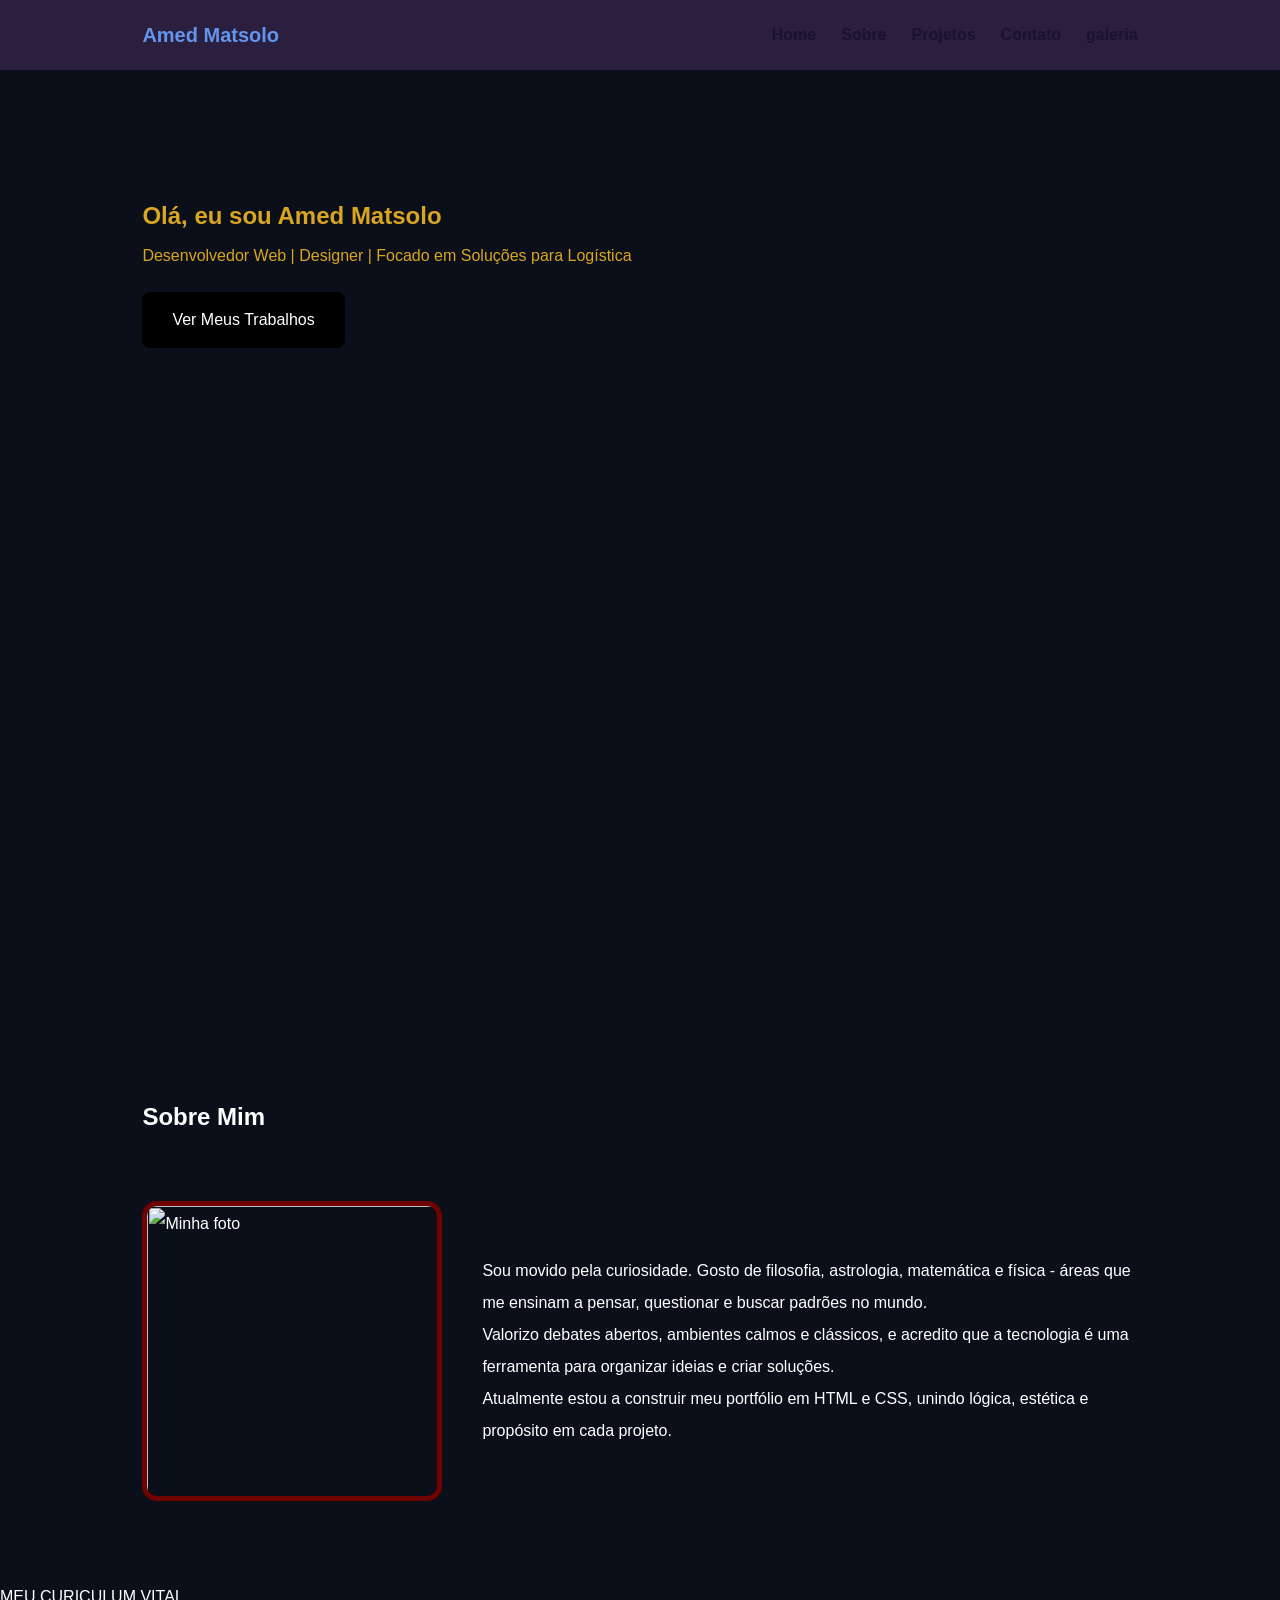
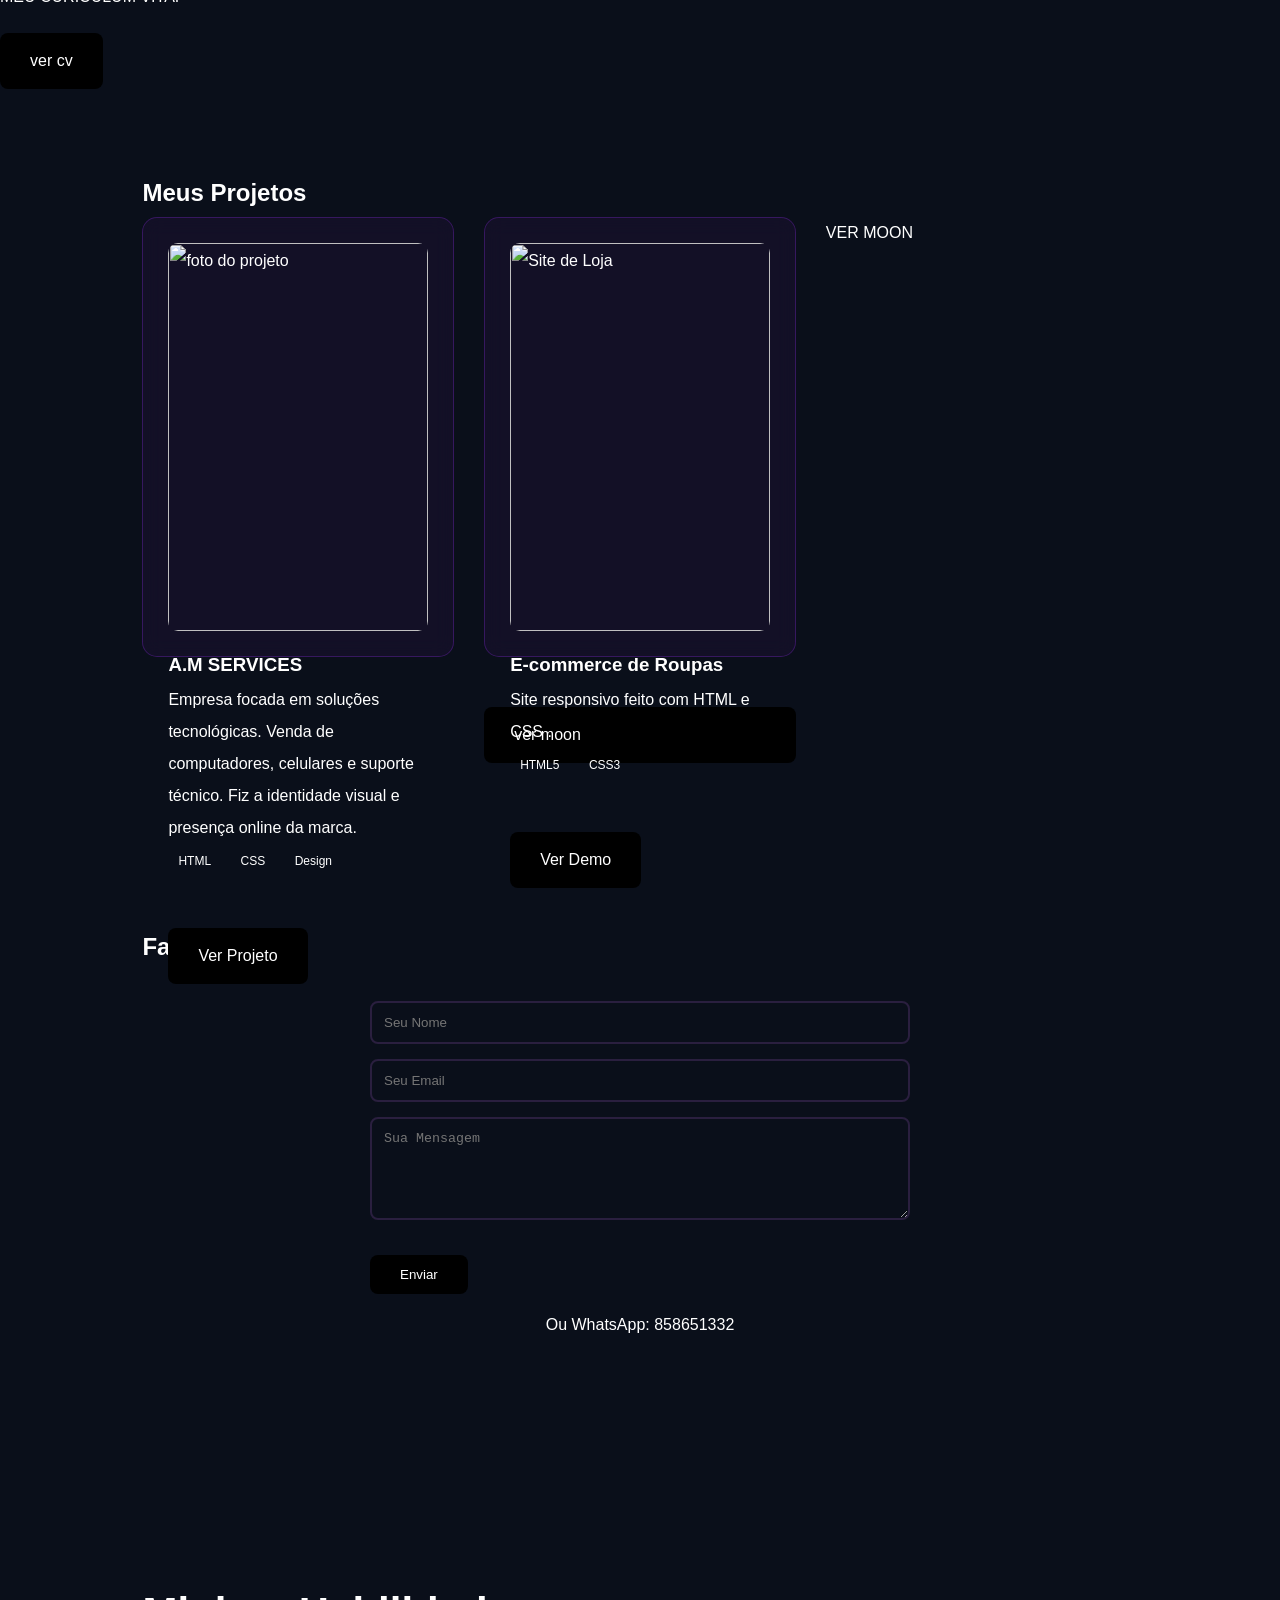
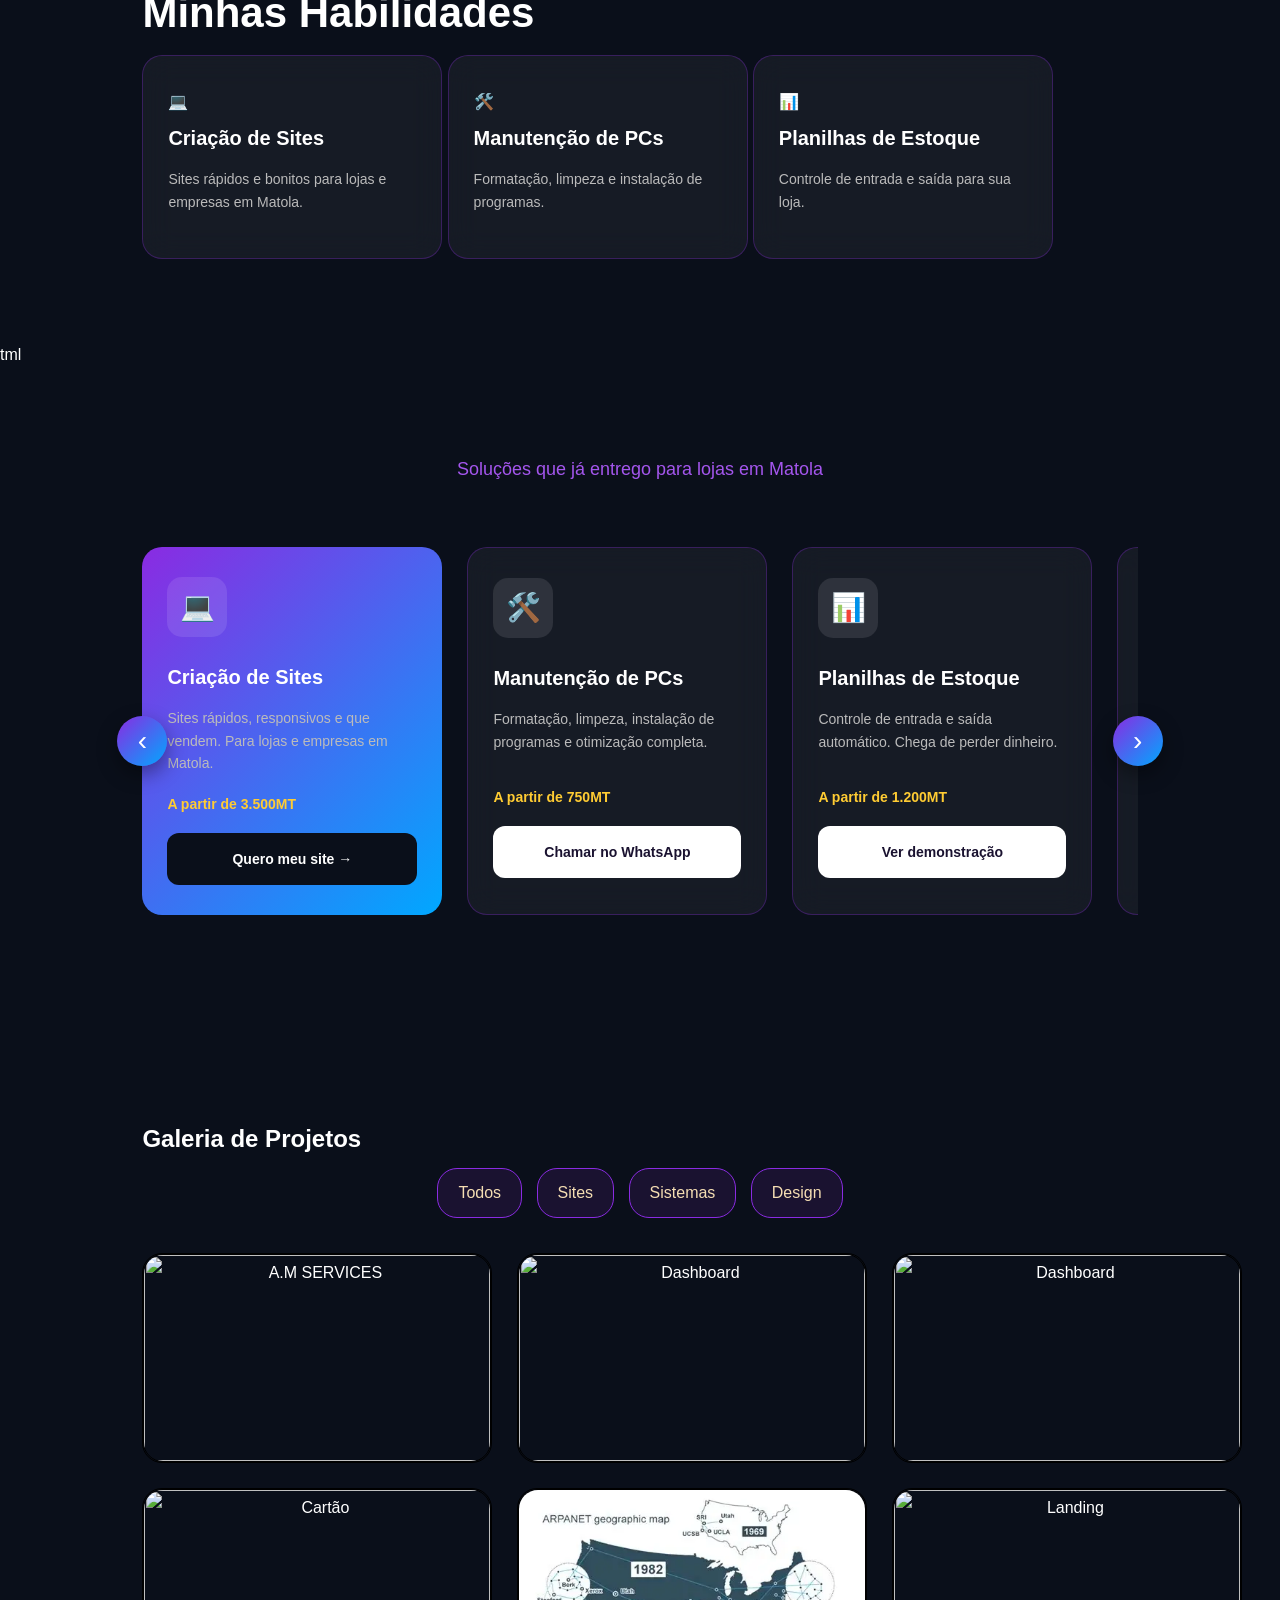
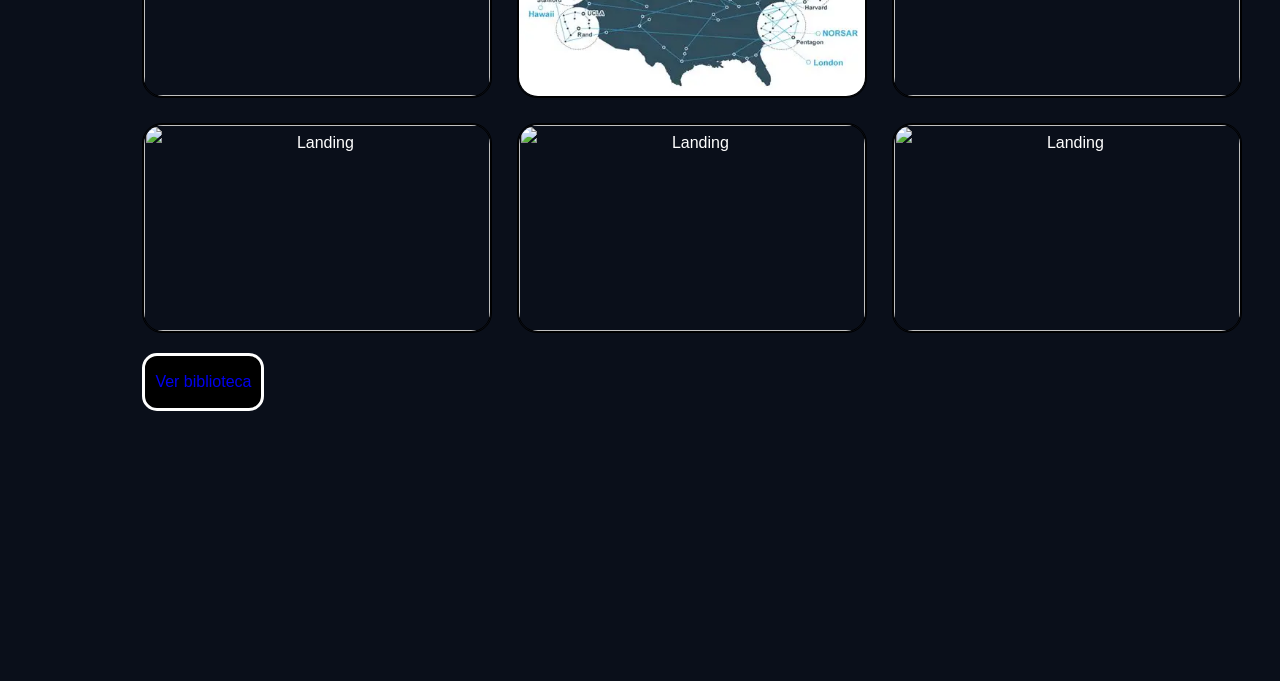
==== index.html @ 39c35de9 "Rename index.html.html to index.html" ====
html<!DOCTYPE html>
<html lang="pt">
<head>
    <meta charset="UTF-8">
    <meta name="viewport" content="width=device-width, initial-scale=1.0">
    <link rel="stylesheet" href="aammsccs.css">
    <title>Amed Jorge Sergio Matsolo | Portfólio</title>
    
    <style>

    </style>
</head>
<body>
    
    <header>
        <nav>
            <h1>Amed Matsolo</h1>
            <ul>
                <li><a href="#hero">Home</a></li>
                <li><a href="#sobre">Sobre</a></li>
                <li><a href="#projetos">Projetos</a></li>
                <li><a href="#contato">Contato</a></li>
                <li><a href="#galeria">galeria</a></li>
            </ul>
        </nav>
    </header>

    <main>
        <section id="hero">
          <div class="ssobre">
            <h1 style="color: goldenrod;">Olá, eu sou <span>Amed Matsolo</span></h1>
            <p style="color: goldenrod;">Desenvolvedor Web | Designer | Focado em Soluções para Logística</p>
            <a href="#projetos" class="btn">Ver Meus Trabalhos</a>
          </div>
        </section>

        <section id="sobre">
            <h2>Sobre Mim</h2>
            <div style="display:flex; gap:40px; flex-wrap:wrap; align-items:center;">
                <img src="./Portifolio_files/20260327_141624.jpg" alt="Minha foto" class="minha-foto">
                <div class="amed">
                    <p>Sou movido pela curiosidade. Gosto de filosofia, astrologia, matemática e física - áreas que me ensinam a pensar, questionar e buscar padrões no mundo.</p>
                    <p>Valorizo debates abertos, ambientes calmos e clássicos, e acredito que a tecnologia é uma ferramenta para organizar ideias e criar soluções.</p>
                    <p>Atualmente estou a construir meu portfólio em HTML e CSS, unindo lógica, estética e propósito em cada projeto.</p>
                </div>
            </div>
        </section>
        <div>
  <P>MEU CURICULUM VITAI</P>
 <div class="CV"><a href="c:\Users\USER\Documents\Vagner\amed" class="btn">ver cv</a></div>
 <div class="item">
 </div>
                                                                    
        <section id="projetos">
            <h2>Meus Projetos</h2>
            <div class="projetos-grid">
                
                <div class="card">
                    <img src="./Portifolio_files/ChatGPT Image Apr 18, 2026, 11_29_19 AM.png" alt="foto do projeto">
                    <h3>A.M SERVICES</h3>
                    <p>Empresa focada em soluções tecnológicas. Venda de computadores, celulares e suporte técnico. Fiz a identidade visual e presença online da marca.</p>
                    <span class="tag">HTML</span> <span class="tag">CSS</span> <span class="tag">Design</span>
                    <br><br>
                    <a href="./bi/SheltonBI-1.html" target="_blank" class="btn">Ver Projeto</a>
                </div>

                <div class="card">
                    <img src="./Portifolio_files/IMG_0594.jpeg" alt="Site de Loja">
                    <h3>E-commerce de Roupas</h3>
                    <p>Site responsivo feito com HTML e CSS .</p>
                    <span class="tag">HTML5</span> <span class="tag">CSS3</span>
                    <br><br>
                    <a href="c:\Users\USER\Documents\Vagner\pppp" target="_blank" class="btn">Ver Demo</a>
                </div>
                <P>VER MOON</P>
<DIV class="MOON"></DIV><a href="Untitled-1.html" class="btn">ver moon</a></div>
<div class="item">
</body>

            </div>
        </section>
        
        <section id="contato">
            <h2>Fale Comigo</h2>
            <form class="form">
                <input type="text" placeholder="Seu Nome" required> 
                <input type="email" placeholder="Seu Email" required>
                <textarea rows="5" placeholder="Sua Mensagem" required></textarea>
                <button type="submit" class="btn">Enviar</button>
                <p style="text-align:center; margin-top:15px;">Ou WhatsApp: 858651332</p>
            </form>
        </section>
    </main>

    <footer>
        
    </footer>
   
<section id="servicos">
  <h2>Minhas Habilidades</h2>
  <div style="display:grid; grid-template-columns: repeat(auto-fit, minmax(150px, 1fr)); gap:20px;" class="nnn">
    <div class="card">💻 <h3>Criação de Sites</h3><p>Sites rápidos e bonitos para lojas e empresas em Matola.</p></div>
    <div class="card">🛠️ <h3>Manutenção de PCs</h3><p>Formatação, limpeza e instalação de programas.</p></div>
    <div class="card">📊 <h3>Planilhas de Estoque</h3><p>Controle de entrada e saída para sua loja.</p></div>
  </div>
</section>
tml<section id="servicos">
  
  <p class="subtitulo">Soluções que já entrego para lojas em Matola</p>
  
  <div class="carrossel-wrapper">
    <button class="carrossel-btn prev" onclick="document.querySelector('.carrossel').scrollBy({left: -320, behavior: 'smooth'})">‹</button>
    
    <div class="carrossel">
      <div class="card destaque">
        <div class="icon-box">💻</div>
        <h3>Criação de Sites</h3>
        <p>Sites rápidos, responsivos e que vendem. Para lojas e empresas em Matola.</p>
        <span class="preco">A partir de 3.500MT</span>
        <a href="#contato" class="btn-card">Quero meu site →</a>
      </div>

      <div class="card">
        <div class="icon-box">🛠️</div>
        <h3>Manutenção de PCs</h3>
        <p>Formatação, limpeza, instalação de programas e otimização completa.</p>
        <span class="preco">A partir de 750MT</span>
        <a href="https://wa.me/258858651332" class="btn-card">Chamar no WhatsApp</a>
      </div>

      <div class="card">
        <div class="icon-box">📊</div>
        <h3>Planilhas de Estoque</h3>
        <p>Controle de entrada e saída automático. Chega de perder dinheiro.</p>
        <span class="preco">A partir de 1.200MT</span>
        <a href="#contato" class="btn-card">Ver demonstração</a>
      </div>

      <div class="card">
        <div class="icon-box">🎨</div>
        <h3>Identidade Visual</h3>
        <p>Logotipo, cartão e artes para sua marca ficar profissional.</p>
        <span class="preco">A partir de 900MT</span>
        <a href="#contato" class="btn-card">Criar minha marca</a>
      </div>

      <div class="card">
        <div class="icon-box">🌐</div>
        <h3>Redes e Suporte</h3>
        <p>Configuração de rede, impressoras e suporte remoto em Matola.</p>
        <span class="preco">A partir de 500MT</span>
        <a href="#contato" class="btn-card">Preciso de suporte</a>
      </div>
    </div>

    <button class="carrossel-btn next" onclick="document.querySelector('.carrossel').scrollBy({left: 320, behavior: 'smooth'})">›</button>
  </div>
</section>


</section>
<section id="projetos">
  <h2>Galeria de Projetos</h2>
  


  <!-- Botões do filtro -->
  <input type="radio" name="filtro" id="todos" checked>
  <input type="radio" name="filtro" id="sites">
  <input type="radio" name="filtro" id="sistemas">
  <input type="radio" name="filtro" id="design">

  <div class="filtro">
    <label for="todos" style="color:wheat">Todos</label>
    <label for="sites" style="color:wheat">Sites</label>
    <label for="sistemas" style="color:wheat">Sistemas</label>
    <label for="design" style="color:wheat">Design</label>

  <!-- GALERIA -->
  <div class="galeria" id="galeria" style="margin-top: 30Px">
    
    <!-- PROJETO 1 -->
      <div class="fora">
          <div class="corpo">
    <div class="item-site">
      <img src="./Portifolio_files/ChatGPT Image Apr 18, 2026, 11_29_19 AM.png" alt="A.M SERVICES">
    </div>
      <div class="info">
        <div class="overlay"><a href="./bi/SheltonBI-1.html" target="_blank" class="btn">Ver Projeto</a></div>
        <h3>A.M SERVICES</h3>
        <p>Loja de tecnologia + identidade visual.</p>
        <span class="tag">HTML</span><span class="tag">CSS</span>
      </div>
    </div>
    </div>

    <!-- PROJETO 2 -->
      <div class="fora">
          <div class="corpo">
    <div class="item-site">
      <img src="c:\Users\USER\Downloads\WhatsApp Image 2026-09-11 at 16.04.09.jpeg??text=Dashboard" alt="Dashboard" alt="E-commerce">
    </div>
    <div class="info">
      <h3>E-commerce de Roupas</h3>
      <div class="overlay"><a href="c:\Users\USER\Documents\Vagner\furto.html" class="btn">Ver Demo</a></div>
        <p>Loja online responsiva feita com Flexbox e Grid.</p>
        <span class="tag">HTML5</span><span class="tag">CSS3</span>
      </div>
    </div>
    </div>

    <!-- PROJETO 3 -->
      <div class="fora">
          <div class="corpo">
    <div class="item-site">
      <img src="c:\Users\USER\Downloads\WhatsApp Image 2026-09-14 at 19.31.49.jpeg?text=Dashboard" alt="Dashboard">
    </div>
    <div class="info">
      <h3>SOZ</h3>
      <div class="overlay"><a href="major.html" class="btn">Ver Código</a></div>
        <p>Sistema de controle de entrada e saída.😎😎😎</p>
        <span class="tag">Excel</span><span class="tag">Logística</span>
      </div>
    </div>
    </div>

    <!-- PROJETO 4 -->
      <div class="fora">
          <div class="corpo">
    <div class="item-site">
      <img src="c:\Users\USER\Pictures\WhatsApp Image 2026-04-09 at 13.09.39.jpeg" alt="Cartão">
    </div>
    <div class="info">
      <div class="overlay"><a href="pratos/.pratos.html" class="btn">Ver Arte</a></div>
      <h3>wallpeper</h3>
        <p>jim.👌👌</p>
        <span class="tag">Canva</span><span class="tag">Design</span>
      </div>
    </div>
    </div>

    <!-- PROJETO 5 - Calculadora -->
      <div class="fora">
          <div class="corpo">
    <div class="item-site">
      <img src="th.webp" alt="Frete">
    </div>
      <div class="info">
        <div class="overlay"><a href="c:\Users\USER\Videos\Download (59).mp4" class="btn">Ver Demo</a></div>
        <h3>fundanmentos de rede🫆</h3>
        <p>Redes Moz.</p>
        <span class="tag">Logística</span><span class="tag">HTML</span>
      </div>
    </div>
    </div>

    <!-- PROJETO 6 -->
      <div class="fora">
          <div class="corpo">
    <div class="item-site">
      <img src="c:\Users\USER\Documents\Vagner\755\WhatsApp Image 2026-05-28 at 11.33.59.jpeg?text=Landing+Page" alt="Landing">
    </div>
    <div class="info">
      <h3>Amigo</h3>
      <div class="overlay"><a href="c:\Users\USER\Downloads\Download - 2026-08-21T195315.033.mp4" class="btn">Ver Site</a></div>
        <p>Página de amigos Maxixe.</p>
        <span class="tag">HTML</span><span class="tag">CSS</span>
      </div>
  </div>
  </div>
    
    <!-- PROJETO 7 -->
      <div class="fora">
          <div class="corpo">
    <div class="item-site">
      <img src="c:\Users\USER\AppData\Local\Packages\5319275A.WhatsAppDesktop_cv1g1gvanyjgm\LocalState\sessions\657BAB623317512B9E743593FB88D15BD7DDBF62\transfers\2026-38\WhatsApp Image 2026-09-20 at 13.34.01.jpeg" alt="Landing">
    </div>
      <div class="info">
        <div class="overlay"><a href="c:\Users\USER\Videos\Download (38).mp4" class="btn">Ver Site</a></div>
        <h3>Medalhas</h3>
        <p>basquet bool Maxixe.</p>
        <span class="tag">HTML</span><span class="tag">CSS</span>
      </div>
    </div>
    </div>
     <!-- PROJETO 8 -->
       <div class="fora">
          <div class="corpo">
    <div class="item-site">
      <img src="c:\Users\USER\Pictures\0d5f95fd01641f6e63c42af02e001db8.jpg" alt="Landing">
    </div>
      <div class="info">
        <div class="overlay"><a href="c:\Users\USER\Documents\Vagner\video\Download (16).mp4" class="btn">Ver Site</a></div>
        <h3>videos</h3>
        <p>videos.</p>
        <span class="tag">HTML</span><span class="tag">CSS</span>
      </div>
    </div>
    </div>
    
       <!-- PROJETO 9 -->
        <div class="fora">
          <div class="corpo">
    <div class="item-site">
      <img src="c:\/Users/USER/Downloads/maxresdefault (1).jpg?text=Landing+Page" alt="Landing">
    </div>
    <div class="info">
      <div class="overlay"><a href="c:\Users\USER\Videos\Download (61).mp4" class="btn">Ver Site</a></div>
      <h3>Idolo</h3>
      <p>Hernani da silva.</p>
        <span class="tag">HTML</span><span class="tag">CSS</span>
      </div>
    
    </div>
  </div>
    
  </div>
  <a href="biblioteca/biblioteca.html"><div class="bib">Ver biblioteca</div></a>
</section>
<section>
<div>
 
</body>
</html>
---- aammsccs.css ----
:root {
            --fundo:var(--card)       
            --Primaria:var(--texto)  
            --secundaria:var(--fundo)  
            -- texto:var(--fundo)     
            -- card:var(--fundo)       
        }
    

        * {
            margin: 0;
            padding: 0;
            box-sizing: border-box;
            scroll-behavior: smooth;
            --fundo:var(--card)
        }
        #hero{
            background-image: url(imagens/amed.jpeg);
background-size: cover;
background-repeat: no-repeat;
width: 100%;
height: 100%;
        }

        body {
            font-family: 'Poppins', sans-serif;
            background-color: #0a0f1a;
            color: #fff;
            line-height: 2;
            
            
        }

        /* HEADER E NAV */
        header {
            position: fixed;
            top: 0;
            width: 100%;
            background-color: #2a1f3f;
            backdrop-filter: blur(10px);
            z-index: 1000;
            border: bottom 1px; color: #1a1230;
        }
        nav {
            display: flex;
            justify-content: space-between;
            align-items: center;
            padding: 15px 8%;
            max-width: 1200px;
            margin: auto;
        }
        nav h1 {
            font-size: 20px;
            color: cornflowerblue;
        }
        nav ul {
            list-style: none;
            display: flex;
            gap: 25px;
        }
        nav ul li a {
            color: var(--texto);
            text-decoration: none;
            font-weight: 600;
            transition: 0.5s;
        }
        nav ul li a:hover {
            color: aliceblue;
        }

        nav a:hover{
            transform: translateY(-5Px);        }

        /* SEÇÕES */
        main { padding-top: 80px; } /* Espaço pra nav fixa */

        section {
            padding: 80px 8%;
            max-width: 1200px;
            margin: auto;
        }
     
        .ssobre{
            position: absolute;
            justify-self: right;
        }
        
        .nnn{
            animation: girar 15s linear infinite alternate;
            width: 90%;
    
            max-width: 1350Px;
            display: flex;
        }

        @keyframes girar{
            from{transform: translateX(0);}    
        to{transform: translateX(-50%);}    }

        
        .btn {
            display: inline-block;
            margin-top: 20px;
            padding: 12px 30px;
            background: black;
            color: white;
            border-radius: 8px;
            text-decoration: none;
            border: none;
            cursor: pointer;
            transition: 0.3s;
        }
        .btn:hover {
            background-color: aliceblue;
            transform: translateY(9px);
        }

        /* SOBRE */
        #sobre {
            display: flex;
            gap: 60px;
            align-items: center;
            flex-wrap: wrap;
            margin-top: 1px;
        }
        .minha-foto {
            border:  5px solid rgb(112, 2, 2);;
            width: 300px;
            border-radius: 15px;

        }
        .amed { flex: 1; min-width: 300px; }

        /* PROJETOS */
        .projetos-grid {
            display: grid;
            grid-template-columns: repeat(auto-fit, minmax(300px, 1fr));
            gap: 30px;
        }
        .card {
            background: rgba(26, 18, 48, 0.6);
            backdrop-filter: blur(10px);
            border: 1px solid rgba(138, 43, 226, 0.3);
            border-radius: 15px;
            padding: 25px;
            transition: 0.3s;
        }
        .card:hover {
            transform: translateX(-10px);
            border-color: var(--secundaria);
        }
        .card img {
            width: 100%;
            border-radius: 10px;
            margin-bottom: 15px;
        }
        .tag {
            background: var(--secundaria);
            color: var(--fundo);
            padding: 5px 10px;
            border-radius: 5px;
            font-size: 12px;
            margin-right: 5px;
        }

        /* CONTATO */
        .form {
            max-width: 600px;
            margin: auto;
            background: var(--card);
            padding: 30px;
            border-radius: 15px;
        }
        input, textarea {
            width: 100%;
            padding: 12px;
            margin-bottom: 15px;
            background: var(--fundo);
            border: 2px solid #2a1f3f;
            border-radius: 8px;
            color: var(--texto);
        }
        input:focus, textarea:focus {
            border-color: var(--secundaria);
            outline: none;
        }

        /* FOOTER */
        footer {
            text-align: center;
            padding: 20px;
            background: var(--card);
        }

        /* RESPONSIVO */
        @media (max-width: 768px) {
            nav ul { display: none; }
            #hero h1 { font-size: 32px; }
            #sobre { flex-direction: column; text-align: center; }
        }
    
.whatsapp-float{
  position:fixed; bottom:20px; right:20px;
  background:#25D366; color:white;
  padding:15px 20px; border-radius:50px;
  text-decoration:none; font-weight:bold;
  box-shadow:0 5px 15px rgba(0,0,0,0.3);
  z-index:9999;
}

 .filtro { text-align:center; margin-bottom:30px; }
    .filtro label {
      background:#1a1230; border:1px solid #8a2be2;
      padding:8px 20px; border-radius:20px;
      margin:5px; cursor:pointer; transition:0.3s;
      display:inline-block;
    }
    .filtro label:hover { background:#8a2be2; }

    /* Esconde os radios */
    input[type="radio"] { display:none; }

    /* Lógica do filtro */
    #todos:checked ~ .galeria .item { display:block; }
    #sites:checked ~ .galeria .site { display:block; }
    #sites:checked ~ .galeria .item:not(.site) { display:none; }
    
    #sistemas:checked ~ .galeria .sistema { display:block; }
    #sistemas:checked ~ .galeria .item:not(.sistema) { display:none; }

    #design:checked ~ .galeria .design { display:block; }
    #design:checked ~ .galeria .item:not(.design) { display:none; }
    
    .CV{
        display: flexbox;
        justify-content:flex-start
    }
css#servicos {
  background: linear-gradient(135deg, #0a0f1a 0%, #1a1230 100%);
  padding: 100px 5%;
}
#servicos h2 { color: #fff; font-size: 42px; }
.subtitulo { text-align:center; color:#a456ed; margin-bottom:40px; font-size:18px; }

.carrossel-wrapper {
  position: relative;
  max-width: 1200px;
  margin: auto;
  display: flex;
  align-items: center;
}

.carrossel {
  display: flex;
  gap: 25px;
  overflow-x: auto;
  scroll-snap-type: x mandatory;
  scroll-behavior: smooth;
  padding: 20px 10px 40px;
  scrollbar-width: none;
}
.carrossel::-webkit-scrollbar { display: none; }

#servicos .card {
  min-width: 300px;
  max-width: 320px;
  scroll-snap-align: start;
  background: rgba(255,255,255,0.05);
  backdrop-filter: blur(15px);
  border: 1px solid rgba(138,43,226,0.3);
  border-radius: 20px;
  padding: 30px 25px;
  transition: 0.4s;
  position: relative;
  overflow: hidden;
}
#servicos .card::after {
  content: '';
  position: absolute;
  top: -50%; left: -50%;
  width: 200%; height: 200%;
  background: radial-gradient(circle, rgba(138,43,226,0.15) 0%, transparent 70%);
  opacity: 0; transition: 0.4s;
}
#servicos .card:hover::after { opacity: 1; }
#servicos .card:hover {
  transform: translateX(-12px) scale(1.02);
  border-color: #00a8ff;
  box-shadow: 0 20px 40px rgba(138,43,226,0.3);
}
#servicos .card.destaque {
  background: linear-gradient(135deg, #8a2be2 0%, #00a8ff 100%);
  border: none;
}

.icon-box {
  width: 60px; height: 60px;
  background: rgba(255,255,255,0.1);
  border-radius: 15px;
  display: flex; align-items: center; justify-content: center;
  font-size: 28px; margin-bottom: 20px;
}

#servicos .card h3 { color: #fff; margin-bottom: 10px; font-size: 20px; }
#servicos .card p { color: #bbb; font-size: 14px; line-height: 1.6; min-height: 60px; }
.preco { display: block; color: #ffcc33; font-weight: bold; margin: 15px 0; font-size: 14px; }

.btn-card {
  display: block;
  text-align: center;
  padding: 12px;
  background: #fff;
  color: #1a1230;
  border-radius: 12px;
  text-decoration: none;
  font-weight: 700;
  font-size: 14px;
  transition: 0.3s;
  margin-top: 10px;
}
.btn-card:hover { background: #ffcc33; transform: translateY(-2px); }
.card.destaque .btn-card { background: #0a0f1a; color: #fff; }

/* Botões do carrossel - NÃO simples */
.carrossel-btn {
    position: absolute;
    width: 50px; height: 50px;
    border-radius: 50%;
    border: none;
    background: linear-gradient(135deg, #8a2be2, #00a8ff);
    color: #fff;
    font-size: 28px;
    cursor: pointer;
    z-index: 10;
  box-shadow: 0 8px 20px rgba(0,0,0,0.4);
  transition: 0.3s;
}
.carrossel-btn:hover { transform: scale(1.15); }
.carrossel-btn.prev { left: -25px; }
.carrossel-btn.next { right: -25px; }

@media (max-width: 768px) {
    .carrossel-btn { display: none; }
  #servicos .card { min-width: 280px; }
}


.bib{
    width: fit-content;
    background-color: black;
    border-radius: 15px;
    padding: 10px;
    border: 3px solid white;
    justify-self: center;
    margin-top: 20px;
}

a {
    text-decoration: none;
}

.galeria {
  display:grid;
  grid-template-columns: 1fr 1fr 1fr;
  gap:25px;
  justify-self: center;
  animation: float 2s infinite ease-in-out;r
}
 .overlay {
    position: absolute;
 top:100px; left:110px;
  display:flex; align-items:center; justify-content:center;
  opacity:1; transition:0.3s;
}
.item:hover .overlay { opacity:1; }

.fora{
width: 350px;
height: 210px;
transition: 0.1s;
perspective: 10000000px;
}


.corpo{
    position: relative;
    transition: 0.1s;
    width: 100%;
    height: 100%;
    transform-style: preserve-3d;
    border-radius: 20px;
}

.item-site{
    transition: 0.1s;
    border-radius: 20px;
    width: 100%;
    height: 100%;
    position: absolute;
    backface-visibility: hidden;
    border: 1px solid black;
}

.item-site img {
    border: 1px solid black;
    width: 100%;
    border-radius: 20px;
    height: 100%;
}

.info{
    border: 1px solid black;
    width: 100%;
    height: 100%;
    border-radius: 20px;
    transform: rotateY(180deg);
    position: absolute;
    backface-visibility: hidden;
    background-color: #344c58;
}

.fora:hover .corpo{
    transform: rotateY(180deg);
    transition: 1s;
}

@keyframes float {
    0%{transform: translateY(-10px);}
    50%{transform: translateY(10px);}
    100%{transform: translateY(-10px);}
    
}
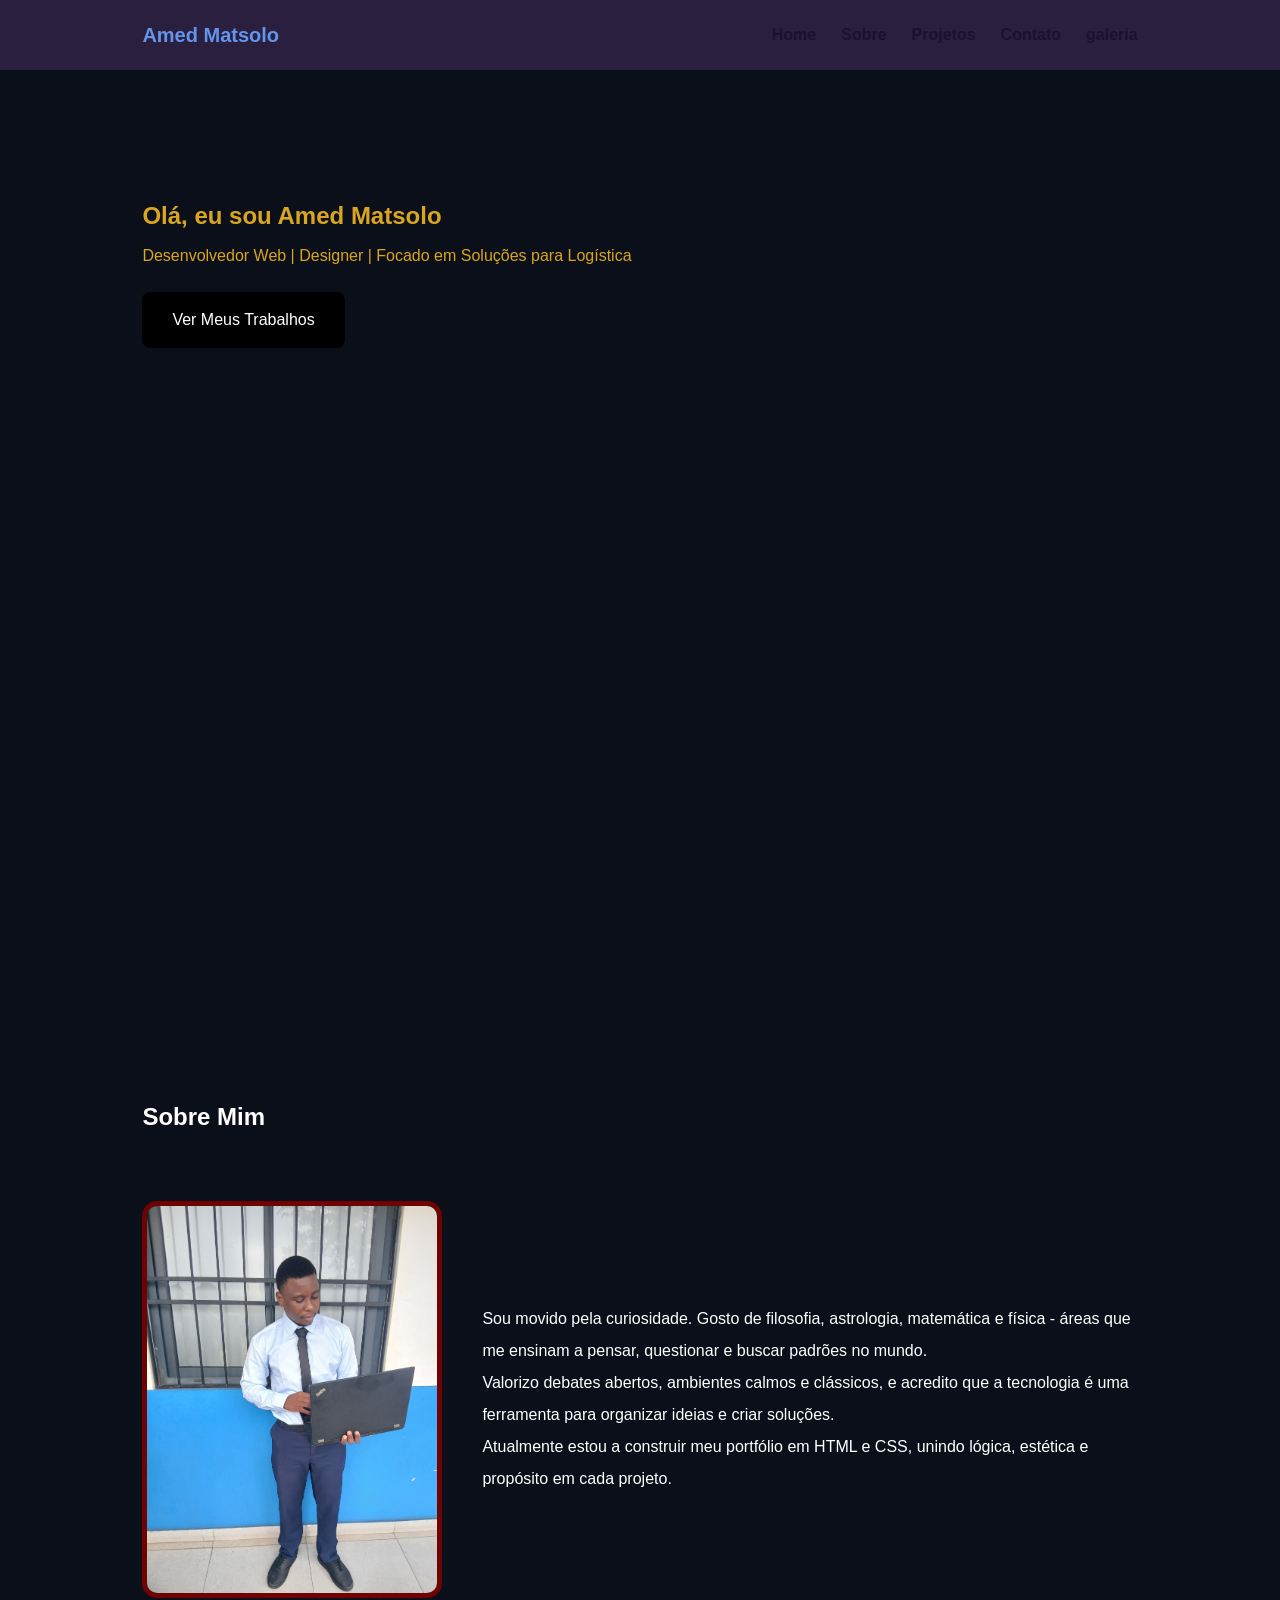
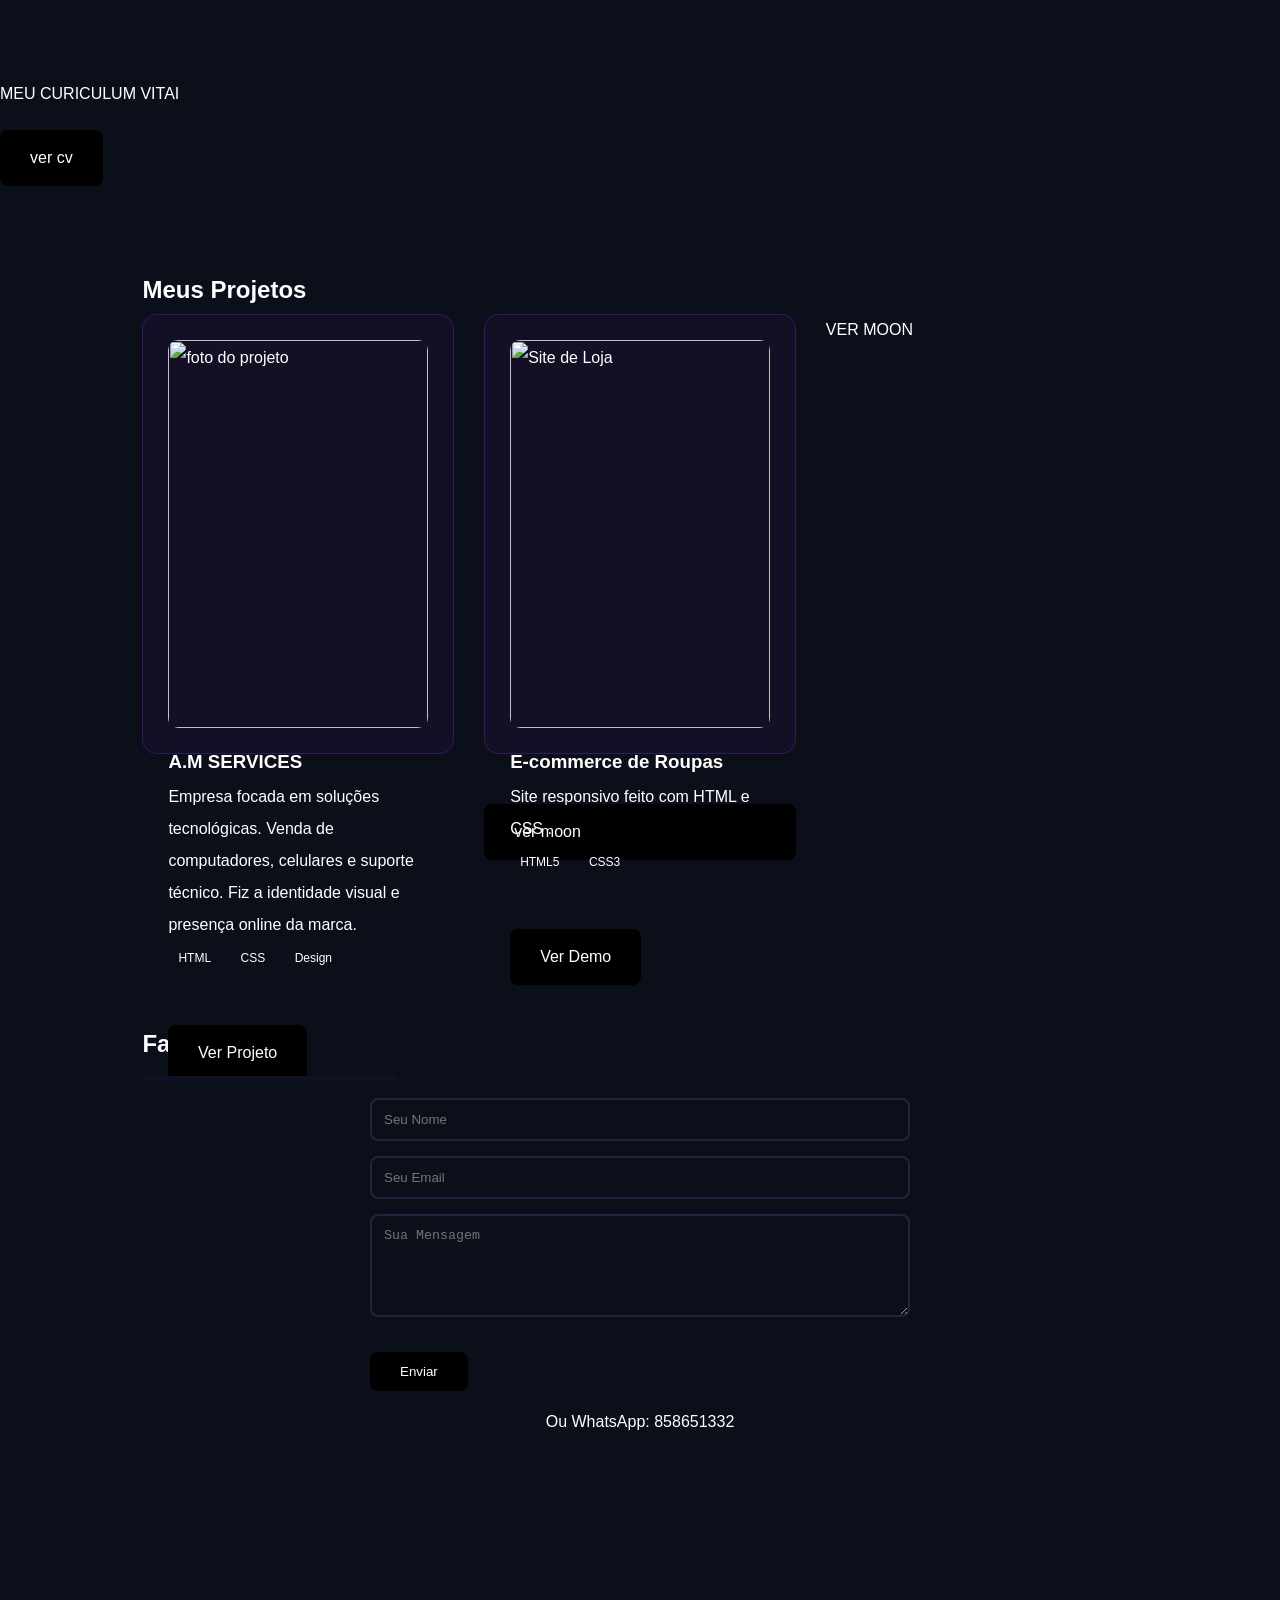
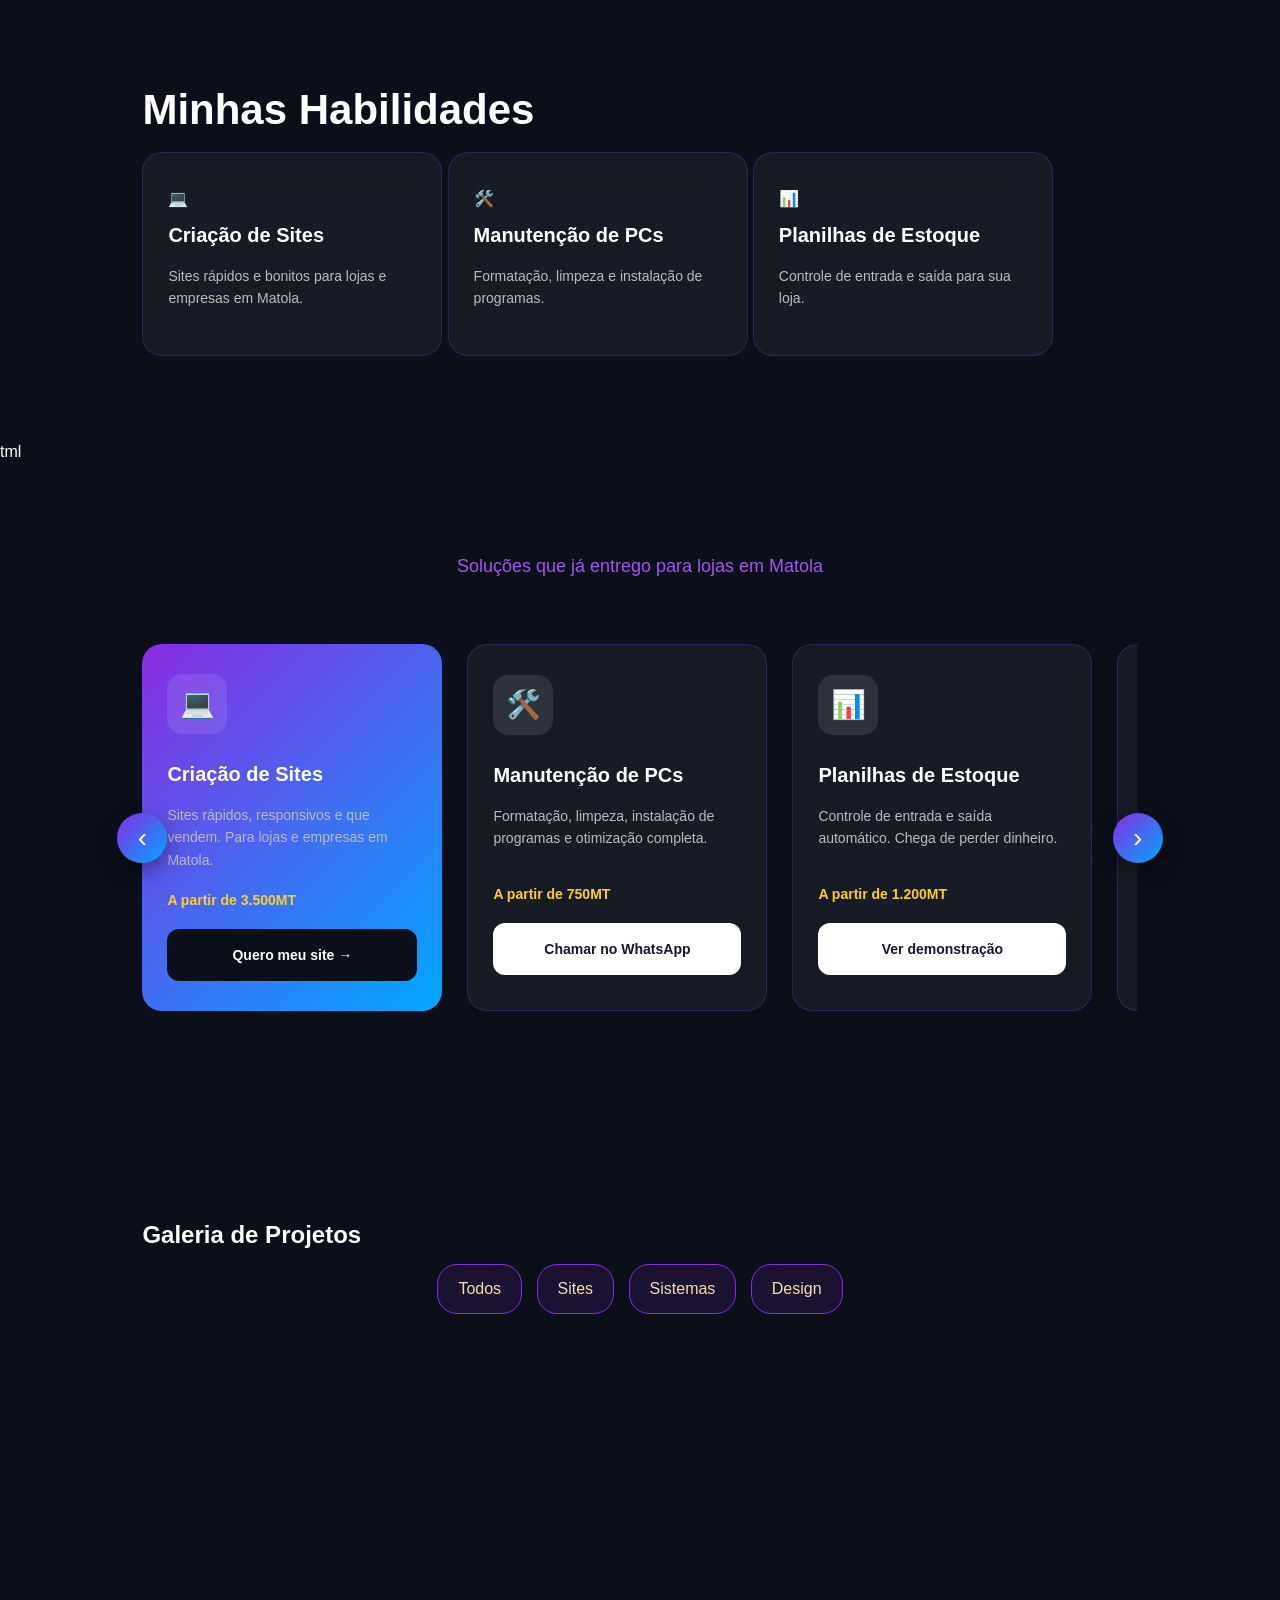
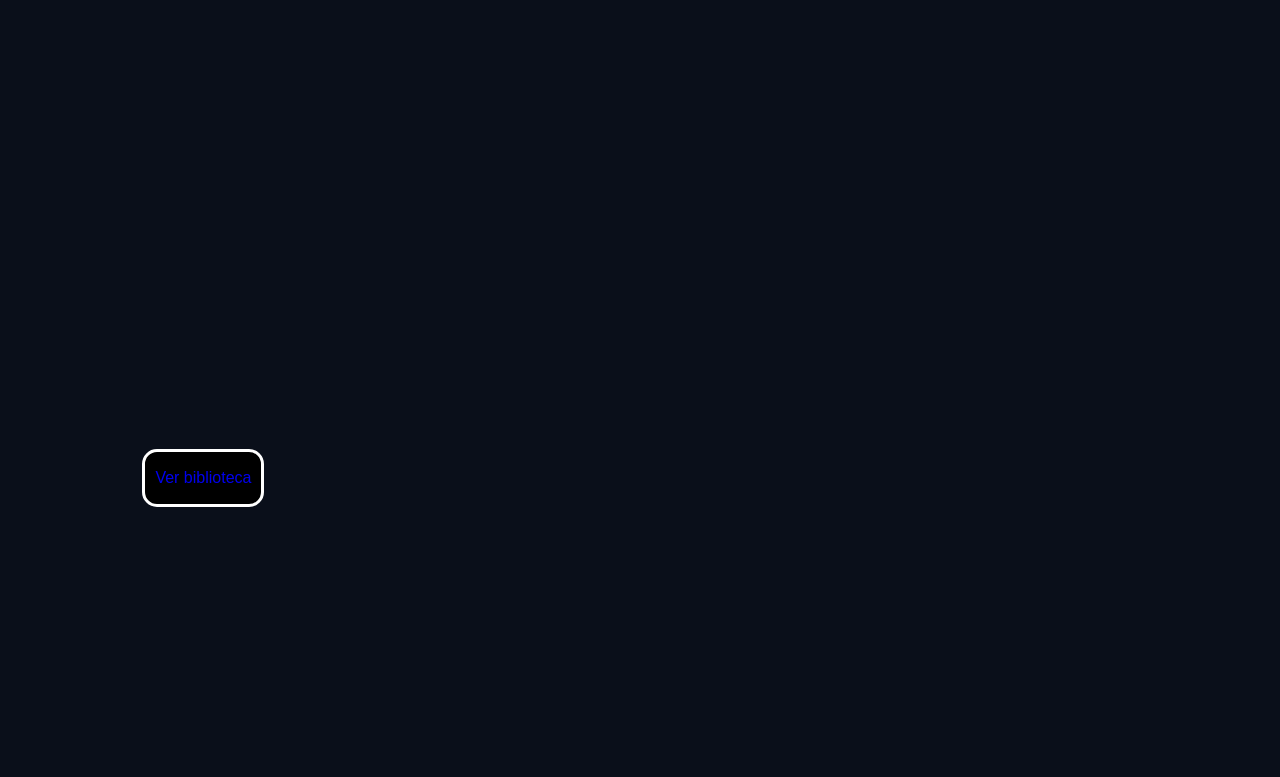
==== commit 13333907: "Update index.html" ====
--- a/index.html
+++ b/index.html
@@ -37,7 +37,7 @@
         <section id="sobre">
             <h2>Sobre Mim</h2>
             <div style="display:flex; gap:40px; flex-wrap:wrap; align-items:center;">
-                <img src="./Portifolio_files/20260327_141624.jpg" alt="Minha foto" class="minha-foto">
+                <img src="20260327_141624.jpg" alt="Minha foto" class="minha-foto">
                 <div class="amed">
                     <p>Sou movido pela curiosidade. Gosto de filosofia, astrologia, matemática e física - áreas que me ensinam a pensar, questionar e buscar padrões no mundo.</p>
                     <p>Valorizo debates abertos, ambientes calmos e clássicos, e acredito que a tecnologia é uma ferramenta para organizar ideias e criar soluções.</p>
@@ -56,7 +56,7 @@
             <div class="projetos-grid">
                 
                 <div class="card">
-                    <img src="./Portifolio_files/ChatGPT Image Apr 18, 2026, 11_29_19 AM.png" alt="foto do projeto">
+                    <img src="ChatGPT Image Apr 18, 2026, 11_29_19 AM.png" alt="foto do projeto">
                     <h3>A.M SERVICES</h3>
                     <p>Empresa focada em soluções tecnológicas. Venda de computadores, celulares e suporte técnico. Fiz a identidade visual e presença online da marca.</p>
                     <span class="tag">HTML</span> <span class="tag">CSS</span> <span class="tag">Design</span>
@@ -65,7 +65,7 @@
                 </div>
 
                 <div class="card">
-                    <img src="./Portifolio_files/IMG_0594.jpeg" alt="Site de Loja">
+                    <img src="IMG_0594.jpeg" alt="Site de Loja">
                     <h3>E-commerce de Roupas</h3>
                     <p>Site responsivo feito com HTML e CSS .</p>
                     <span class="tag">HTML5</span> <span class="tag">CSS3</span>
@@ -228,7 +228,7 @@
       <div class="fora">
           <div class="corpo">
     <div class="item-site">
-      <img src="c:\Users\USER\Pictures\WhatsApp Image 2026-04-09 at 13.09.39.jpeg" alt="Cartão">
+      <img src="WhatsApp Image 2026-04-09 at 13.09.39.jpeg" alt="Cartão">
     </div>
     <div class="info">
       <div class="overlay"><a href="pratos/.pratos.html" class="btn">Ver Arte</a></div>
@@ -258,7 +258,7 @@
       <div class="fora">
           <div class="corpo">
     <div class="item-site">
-      <img src="c:\Users\USER\Documents\Vagner\755\WhatsApp Image 2026-05-28 at 11.33.59.jpeg?text=Landing+Page" alt="Landing">
+      <img src="WhatsApp Image 2026-05-28 at 11.33.59.jpeg?text=Landing+Page" alt="Landing">
     </div>
     <div class="info">
       <h3>Amigo</h3>
